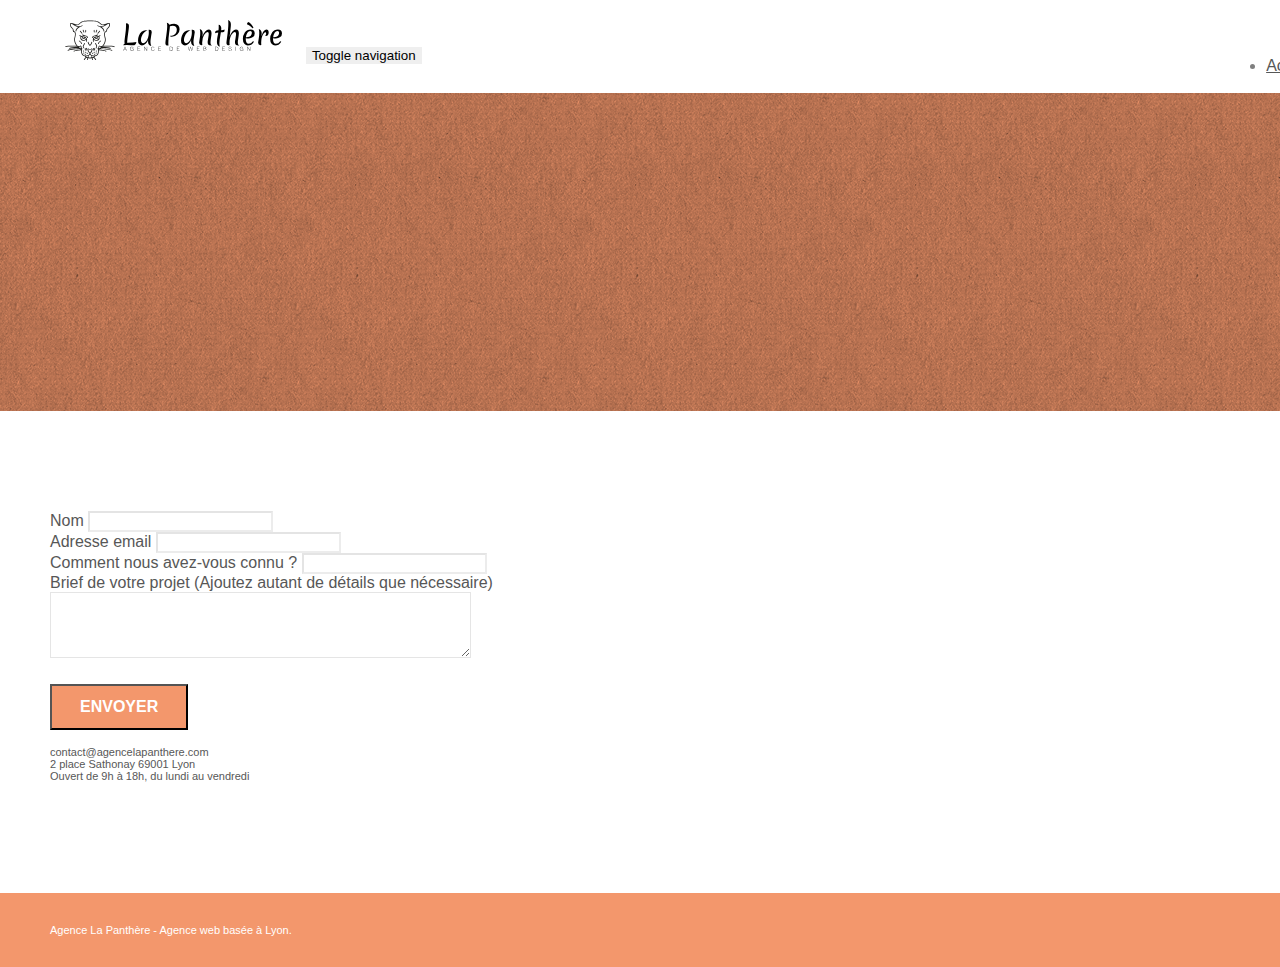
==== contact.html @ 78a5a834 "application des recommandations" ====
<!doctype html>
<html lang="Default">
<head>
    <meta charset="utf-8">
    <meta name="keywords" content="">
    <meta name="description" content="">
    <meta name="viewport" content="width=device-width, initial-scale=1.0, viewport-fit=cover">
    <link rel="shortcut icon" type="image/png" href="favicon.jpg">
    
	<link rel="stylesheet" type="text/css" href="./css/bootstrap.min.css">
	<link rel="stylesheet" type="text/css" href="style.css">
	<link rel="stylesheet" type="text/css" href="./css/font-awesome.min.css">
	<link rel="stylesheet" type="text/css" href="./css/et-line.min.css">
	
    
	<script src="./js/jquery-2.1.0.min.js"></script>
	<script src="./js/bootstrap.min.js"></script>
	<script src="./js/blocs.min.js"></script>
	<script src="./js/jqBootstrapValidation.js"></script>
	<script src="./js/formHandler.js"></script>
    <title>page2</title>

    
<!-- Analytics -->
 
<!-- Analytics END -->
    
</head>
<body>
<!-- Principal conteneur -->
<div class="page-container">
    
<!-- bloc-0 -->
<div class="bloc bgc-white l-bloc " id="bloc-0">
	<div class="container bloc-sm">
		<nav class="navbar row">
			<div class="navbar-header">
				<a class="navbar-brand" href="index.html"><img src="img/agence-la-panthere-monochrome.svg" alt="atlanta web design logo" height="40" /></a>
				<button id="nav-toggle" type="button" class="ui-navbar-toggle navbar-toggle" data-toggle="collapse" data-target=".navbar-1">
					<span class="sr-only">Toggle navigation</span><span class="icon-bar"></span><span class="icon-bar"></span><span class="icon-bar"></span>
				</button>
			</div>
			<div class="collapse navbar-collapse navbar-1 special-dropdown-nav">
				<ul class="site-navigation nav navbar-nav">
					<li>
						<a href="index.html">Accueil</a>
					</li>
					<li>
					</li>
					<li>
						<a href="page2.html">page2 &gt;</a>
					</li>
				</ul>
			</div>
		</nav>
	</div>
</div>
<!-- bloc-0 END -->

<!-- bloc-6 -->
<div class="bloc bg-dots-bg bg-repeat bgc-atomic-tangerine d-bloc bloc-bg-texture texture-paper" id="bloc-6">
	<div class="container bloc-lg">
		<div class="row">
			<div class="col-sm-12">
				<h1 class="text-center hero-bloc-text tc-white">
					Parlons web design !
				</h1>
				<p class="text-center mg-lg tc-white tight-width-whitespace">
					Nous sommes ravis que vous souhaitiez collaborer avec notre agence.<br>
					Parlez-nous de votre projet en complétant le formulaire ci-dessous.
				</p>
			</div>
		</div>
	</div>
</div>
<!-- bloc-6 END -->

<!-- bloc-7 -->
<div class="bloc bgc-white l-bloc" id="bloc-7">
	<div class="container bloc-lg">
		<div class="row">
			<div class="col-sm-6">
				<form id="form_1" novalidate success-msg="Your message has been sent." fail-msg="Sorry it seems that our mail server is not responding, Sorry for the inconvenience!">
					<div class="form-group">
						<label>
							Nom
						</label>
						<input id="name" class="form-control" required />
					</div>
					<div class="form-group">
						<label>
							Adresse email
						</label>
						<input id="email" class="form-control" type="email" required />
					</div>
					<div class="form-group">
						<label>
							Comment nous avez-vous connu ?
						</label>
						<input class="form-control" type="email" required id="input_504" />
					</div>
					<div class="form-group">
						<label>
							Brief de votre projet (Ajoutez autant de détails que nécessaire)<br>
						</label><textarea id="message" class="form-control" rows="4" cols="50" required></textarea>
					</div> 
					<button class="bloc-button btn btn-lg btn-block cta-hero btn-atomic-tangerine" type="submit">
						Envoyer
					</button>
				</form>
			</div>
			<div class="col-sm-6">
				<p>
					contact@agencelapanthere.com<br>2 place Sathonay 69001 Lyon<br>Ouvert de 9h à 18h, du lundi au vendredi<br>
				</p>
			</div>
		</div>
	</div>
</div>
<!-- bloc-7 END -->

<!-- ScrollToTop Button -->
<a class="bloc-button btn btn-d scrollToTop" onclick="scrollToTarget('1')"><span class="fa fa-chevron-up"></span></a>
<!-- ScrollToTop Button END-->


<!-- Footer - bloc-8 -->
<div class="bloc bgc-atomic-tangerine d-bloc" id="bloc-8">
	<div class="container bloc-sm">
		<div class="row">
			<div class="col-sm-12">
				<p class="text-center white">
					Agence La Panthère - Agence web basée à Lyon.<br>
				</p>
				<div class="row row-no-gutters social">
					<div class="col-sm-3">
						<div class="text-center">
							<a class="social" href="index.html"><span class="fa fa-twitter icon-md"></span></a>
						</div>
					</div>
					<div class="col-sm-3">
						<div class="text-center">
							<a class="social" href="index.html"><span class="fa fa-facebook icon-md"></span></a>
						</div>
					</div>
					<div class="col-sm-3">
						<div class="text-center">
							<a class="social" href="index.html"><span class="fa fa-dribbble icon-md"></span></a>
						</div>
					</div>
					<div class="col-sm-3">
						<div class="text-center">
							<a class="social" href="index.html"><span class="fa fa-instagram icon-md"></span></a>
						</div>
					</div>
				</div>
			</div>
		</div>
	</div>
</div>
<!-- Footer - bloc-8 END -->

</div>
<!-- Principal conteneur END -->
    

</body>
</html>
---- style.css ----
body {
    margin: 0;
    padding: 0;
    background: #FFF;
    overflow-x: hidden;
    -webkit-font-smoothing: antialiased;
    -moz-osx-font-smoothing: grayscale;
}

a,
button {
    transition: all .3s ease-in-out;
    outline: none!important;
}

a:hover {
    text-decoration: none;
    cursor: pointer;
}

#page-loading-blocs-notifaction {
    position: fixed;
    top: 0;
    bottom: 0;
    width: 100%;
    z-index: 100000;
    background: #FFFFFF url("img/pageload-spinner.gif") no-repeat center center;
}

.bloc {
    width: 100%;
    clear: both;
    background: 50% 50% no-repeat;
    padding: 0 50px;
    -webkit-background-size: cover;
    -moz-background-size: cover;
    -o-background-size: cover;
    background-size: cover;
    position: relative;
}

.bloc .container {
    padding-left: 0;
    padding-right: 0;
}

.bloc-lg {
    padding: 100px 50px;
}

.bloc-md {
    padding: 50px;
}

.bloc-sm {
    padding: 20px 50px;
}

.bg-center,
.bg-l-edge,
.bg-r-edge,
.bg-t-edge,
.bg-b-edge,
.bg-tl-edge,
.bg-bl-edge,
.bg-tr-edge,
.bg-br-edge,
.bg-repeat {
    -webkit-background-size: auto!important;
    -moz-background-size: auto!important;
    -o-background-size: auto!important;
    background-size: auto!important;
}

.bg-repeat {
    background: repeat;
}

.bg-t-edge {
    background: top no-repeat;
}

.bloc-bg-texture::before {
    content: "";
    background-size: 2px 2px;
    position: absolute;
    top: 0;
    bottom: 0;
    left: 0;
    right: 0;
}

.texture-paper::before {
    background: url("img/texture-paper.png");
    background-size: 280px 280px;
}

.b-parallax {
    background-attachment: fixed;
}

.d-bloc {
    color: rgba(255, 255, 255, .7);
}

.d-bloc button:hover {
    color: rgba(255, 255, 255, .9);
}

.d-bloc .icon-round,
.d-bloc .icon-square,
.d-bloc .icon-rounded,
.d-bloc .icon-semi-rounded-a,
.d-bloc .icon-semi-rounded-b {
    border-color: rgba(255, 255, 255, .9);
}

.d-bloc .divider-h span {
    border-color: rgba(255, 255, 255, .2);
}

.d-bloc .a-btn,
.d-bloc .navbar a,
.d-bloc .navbar-brand,
.d-bloc a .icon-sm,
.d-bloc a .icon-md,
.d-bloc a .icon-lg,
.d-bloc a .icon-xl,
.d-bloc h1 a,
.d-bloc h2 a,
.d-bloc h3 a,
.d-bloc h4 a,
.d-bloc h5 a,
.d-bloc h6 a,
.d-bloc p a {
    color: rgba(255, 255, 255, .6);
}

.d-bloc .a-btn:hover,
.d-bloc .navbar a:hover,
.d-bloc .navbar-brand:hover,
.d-bloc a:hover .icon-sm,
.d-bloc a:hover .icon-md,
.d-bloc a:hover .icon-lg,
.d-bloc a:hover .icon-xl,
.d-bloc h1 a:hover,
.d-bloc h2 a:hover,
.d-bloc h3 a:hover,
.d-bloc h4 a:hover,
.d-bloc h5 a:hover,
.d-bloc h6 a:hover,
.d-bloc p a:hover {
    color: rgba(255, 255, 255, 1);
}

.d-bloc .navbar-toggle .icon-bar {
    background: rgba(255, 255, 255, 1);
}

.d-bloc .btn-wire,
.d-bloc .btn-wire:hover {
    color: rgba(255, 255, 255, 1);
    border-color: rgba(255, 255, 255, 1);
}

.d-bloc .panel {
    color: rgba(0, 0, 0, .5);
}

.d-bloc .panel button:hover {
    color: rgba(0, 0, 0, .7);
}

.d-bloc .panel icon {
    border-color: rgba(0, 0, 0, .7);
}

.d-bloc .panel .divider-h span {
    border-color: rgba(0, 0, 0, .1);
}

.d-bloc .panel .a-btn {
    color: rgba(0, 0, 0, .6);
}

.d-bloc .panel .a-btn:hover {
    color: rgba(0, 0, 0, 1);
}

.d-bloc .panel .btn-wire,
.d-bloc .panel .btn-wire:hover {
    color: rgba(0, 0, 0, .7);
    border-color: rgba(0, 0, 0, .3);
}

.d-bloc .panel,
.l-bloc {
    color: rgba(0, 0, 0, .5);
}

.d-bloc .panel button:hover,
.l-bloc button:hover {
    color: rgba(0, 0, 0, .7);
}

.l-bloc .icon-round,
.l-bloc .icon-square,
.l-bloc .icon-rounded,
.l-bloc .icon-semi-rounded-a,
.l-bloc .icon-semi-rounded-b {
    border-color: rgba(0, 0, 0, .7);
}

.d-bloc .panel .divider-h span,
.l-bloc .divider-h span {
    border-color: rgba(0, 0, 0, .1);
}

.d-bloc .panel .a-btn,
.l-bloc .a-btn,
.l-bloc .navbar a,
.l-bloc .navbar-brand,
.l-bloc a .icon-sm,
.l-bloc a .icon-md,
.l-bloc a .icon-lg,
.l-bloc a .icon-xl,
.l-bloc h1 a,
.l-bloc h2 a,
.l-bloc h3 a,
.l-bloc h4 a,
.l-bloc h5 a,
.l-bloc h6 a,
.l-bloc p a {
    color: rgba(0, 0, 0, .6);
}

.d-bloc .panel .a-btn:hover,
.l-bloc .a-btn:hover,
.l-bloc .navbar a:hover,
.l-bloc .navbar-brand:hover,
.l-bloc a:hover .icon-sm,
.l-bloc a:hover .icon-md,
.l-bloc a:hover .icon-lg,
.l-bloc a:hover .icon-xl,
.l-bloc h1 a:hover,
.l-bloc h2 a:hover,
.l-bloc h3 a:hover,
.l-bloc h4 a:hover,
.l-bloc h5 a:hover,
.l-bloc h6 a:hover,
.l-bloc p a:hover {
    color: rgba(0, 0, 0, 1);
}

.l-bloc .navbar-toggle .icon-bar {
    color: rgba(0, 0, 0, .6);
}

.d-bloc .panel .btn-wire,
.d-bloc .panel .btn-wire:hover,
.l-bloc .btn-wire,
.l-bloc .btn-wire:hover {
    color: rgba(0, 0, 0, .7);
    border-color: rgba(0, 0, 0, .3);
}

.voffset {
    margin-top: 30px;
}

.voffset-lg {
    margin-top: 80px;
}

.row-no-gutters {
    margin-right: 0;
    margin-left: 0;
}

.row.row-no-gutters > [class^="col-"],
.row.row-no-gutters > [class*=" col-"] {
    padding-right: 0;
    padding-left: 0;
}

#bloc-1-hero h1 {
    font-size: 32px;
}

.navbar {
    margin-bottom: 0;
    z-index: 1;
}

.navbar-brand {
    height: auto;
    padding: 3px 15px;
    font-size: 25px;
    font-weight: normal;
    font-weight: 600;
    line-height: 44px;
}

.navbar-brand img {
    max-height: 200px;
    margin: 0 5px 0 0;
    display: inline;
}

.navbar-brand img[src$=svg] {
    min-width: 100px;
}

.nav-center .navbar-brand img {
    margin: 0;
}

.navbar .nav {
    padding-top: 2px;
    margin-right: -16px;
    float: right;
    z-index: 1;
}

.nav > li {
    float: left;
    margin-top: 4px;
    font-size: 16px;
}

.navbar-nav .open .dropdown-menu > li > a {
    text-align: inherit;
}

.nav > li a:hover,
.nav > li a:focus {
    background: transparent;
}

.navbar-toggle {
    margin: 10px 10px 0 0;
    border: 0px;
}

.navbar-toggle:hover {
    background: transparent!important;
}

.navbar-toggle .icon-bar {
    background-color: rgba(0, 0, 0, .5);
    width: 26px;
}

.nav-invert .navbar .nav {
    float: left;
}

.nav-invert .navbar-header,
.nav-invert .navbar-brand {
    float: right;
    position: relative;
    z-index: 2;
}

@media (min-width: 768px) {
    .site-navigation {
        position: absolute;
        top: 50%;
        right: 20px;
        transform: translate(0, -50%);
        -webkit-transform: translateY(-50%);
    }
    .nav > li .dropdown-menu a,
    .nav > li .dropdown-menu a:hover {
        color: #484848;
    }
    .nav-invert .site-navigation {
        left: 0;
        right: 0;
    }
    .nav-center {
        text-align: center;
    }
    .nav-center .navbar-header {
        width: 100%;
    }
    .nav-center .navbar-header,
    .nav-center .navbar-brand,
    .nav-center .nav > li {
        float: none;
        display: inline-block;
    }
    .nav-center .site-navigation {
        position: relative;
        width: 100%;
        right: 0;
        margin-right: 0px;
        margin-top: 20px;
    }
    .nav-center.mini-nav .navbar-toggle {
        float: none;
        margin: 10px auto 0;
    }
}

.nav > li > .dropdown a {
    background: none!important;
    display: block;
    padding: 14px 15px;
}

nav .caret {
    margin: 0 5px;
}

.dropdown-menu .dropdown-menu {
    top: -8px;
    left: 100%;
}

.dropdown-menu .dropmenu-flow-right {
    top: 100%;
    left: 0;
    margin-left: -1px;
    border-top-left-radius: 0;
    border-top-right-radius: 0;
}

.dropdown-menu .dropdown span {
    border: 4px solid black;
    border-top-color: transparent;
    border-right-color: transparent;
    border-bottom-color: transparent;
    margin: 6px -5px 0 0!important;
    float: right;
}

.mg-md {
    margin-top: 10px;
    margin-bottom: 20px;
}

.mg-lg {
    margin-top: 10px;
    margin-bottom: 40px;
}

.btn {
    margin: 0 5px 5px 0;
}

.btn.pull-right {
    margin: 0 0 5px 5px;
}

.btn-d,
.btn-d:hover,
.btn-d:focus {
    color: #FFF;
    background: rgba(0, 0, 0, .3);
}

button {
    outline: none!important;
}

.btn-rd {
    border-radius: 40px;
}

.btn-clean {
    border: 1px solid rgba(0, 0, 0, .08);
    border-bottom-color: rgba(0, 0, 0, .1);
    text-shadow: 0 1px 0 rgba(0, 0, 1, .1);
    box-shadow: 0 1px 3px rgba(0, 0, 1, .25), inset 0 1px 0 0 rgba(255, 255, 255, .15);
}

.icon-md {
    font-size: 30px!important;
}

.icon-lg {
    font-size: 60px!important;
}

.sm-shadow {
    text-shadow: 0 1px 2px rgba(0, 0, 0, .3);
}

.panel-sq,
.panel-sq .panel-heading,
.panel-sq .panel-footer {
    border-radius: 0;
}

.panel-rd {
    border-radius: 30px;
}

.panel-rd .panel-heading {
    border-radius: 29px 29px 0 0;
}

.panel-rd .panel-footer {
    border-radius: 0 0 29px 29px;
}

.form-control {
    border-color: rgba(0, 0, 0, .1);
    box-shadow: none;
}

.scrollToTop {
    width: 40px;
    height: 40px;
    position: fixed;
    bottom: 20px;
    right: 20px;
    opacity: 0;
    z-index: 500;
    transition: all .3s ease-in-out;
}

.scrollToTop span {
    margin-top: 6px;
}

.showScrollTop {
    font-size: 14px;
    opacity: 1;
}

a[data-lightbox] {
    position: relative;
    display: block;
    text-align: center;
}

a[data-lightbox]:hover::before {
    content: "+";
    font-family: "HelveticaNeue-Light", "Helvetica Neue Light", "Helvetica Neue", Helvetica, Arial;
    font-size: 32px;
    width: 50px;
    height: 50px;
    margin-left: -25px;
    border-radius: 50%;
    background: rgba(0, 0, 0, .6);
    color: #FFF;
    font-weight: 100;
    z-index: 1;
    position: absolute;
    top: 50%;
    transform: translateY(-50%);
    -webkit-transform: translateY(-50%);
}

a[data-lightbox]:hover img {
    opacity: 0.6;
    -webkit-animation-fill-mode: none;
    animation-fill-mode: none;
}

#lightbox-modal {
    display: flex;
    align-items: center;
}

#lightbox-modal .modal-dialog {
    width: 90%;
    max-width: 900px;
    margin: 0 auto 0;
}

#lightbox-modal .modal-dialog img {
    max-height: 90vh;
    margin: 0 auto;
}

.lightbox-caption {
    padding: 20px;
    color: #FFF;
    background: rgba(0, 0, 0, .5);
    position: absolute;
    left: 15px;
    right: 15px;
    bottom: 5px;
}

.close-lightbox {
    color: #FFF;
    font-size: 30px;
    position: absolute;
    top: 20px;
    right: 20px;
    z-index: 20;
    background: rgba(0, 0, 0, .5);
    border: none;
    line-height: 30px;
    padding: 0 9px 5px;
    opacity: 0.3;
}

.close-lightbox:hover,
.next-lightbox:hover,
.prev-lightbox:hover {
    opacity: 1.0;
    color: #FFF;
}

.next-lightbox,
.prev-lightbox {
    font-size: 20px;
    color: rgba(255, 255, 255, .9);
    background: rgba(0, 0, 0, .5);
    transition: all .2s ease-in-out;
    position: absolute;
    top: 45%;
    z-index: 1;
    opacity: 0.4;
}

.next-lightbox {
    padding: 6px 8px 1px 13px;
    right: 25px;
}

.prev-lightbox {
    padding: 6px 13px 1px 10px;
    left: 25px;
}

.snapshot-lb .modal-body {
    padding-bottom: 45px;
}

.snapshot-lb .lightbox-caption {
    padding: 0;
    color: rgba(0, 0, 0, .5);
    background: none;
}

h1,
h2,
h3,
h4,
h5,
h6,
p,
label,
.btn,
a {
    font-family: "helvetica";
    font-weight: 400;
    color: #575757!important;
}

.container {
    max-width: 1000px;
}

.hero-bloc-text {
    font-size: 38px;
}

.hero-bloc-text-sub {
    font-size: 36px;
}

.statement-bloc-text {
    line-height: 26px;
    font-style: italic;
    font-size: 20px;
    text-align: center;
    font-weight: lighter;
    max-width: 520px;
    margin: auto auto auto auto;
}

p {
    font-size: 11px;
}

.tight-width-whitespace {
    max-width: 600px;
    margin: auto auto auto auto;
}

.h1 {
    font-size: 20px;
    font-family: "Open Sans";
}

.cta-hero {
    margin-top: 22px;
    color: #FFFFFF!important;
    text-transform: uppercase;
    padding: 12px 28px 12px 28px;
    font-size: 16px;
    font-weight: 700;
}

.social {
    max-width: 400px;
    margin: auto auto auto auto;
}

h2 {
    font-size: 22px;
    line-height: 1.4em;
}

h3 {
    font-size: 15px;
    text-transform: uppercase;
    font-weight: 700;
    color: #333333!important;
}

.med-width-whitespace {
    max-width: 800px;
    margin: auto auto auto auto;
    box-shadow: 0px 0px 0px #000000;
}

h1 {
    color: #333333!important;
}

h4 {
    color: #333333!important;
}

.icons {
    margin-bottom: 14px;
    margin-top: 24px;
}

.white {
    color: #FFFFFF!important;
}

.portfolio-thumb {
    margin-bottom: 24px;
}

.portfolio-row {
    margin-bottom: 44px;
    margin-top: 50px;
}

.avatar {
    box-shadow: 0px 4px 9px rgba(0, 0, 0, 0.3);
}

.black-background {
    background-color: rgba(165, 147, 99, 0.7);
    padding: 40px 40px 40px 40px;
}

.bold-link {
    font-weight: 900;
    text-decoration: underline!important;
}

.bgc-white {
    background-color: #FFFFFF;
}

.bgc-dark-slate-blue {
    background-color: #364577;
}

.bgc-atomic-tangerine {
    background-color: #F3976C;
}

.tc-white {
    color: #F3976C!important;
}

.btn-atomic-tangerine {
    background: #F3976C;
    color: #FFFFFF!important;
}

.btn-atomic-tangerine:hover {
    background: #c27956!important;
    color: #FFFFFF!important;
}

.ltc-white {
    color: #FFFFFF!important;
}

.ltc-white:hover {
    color: #cccccc!important;
}

.ltc-atomic-tangerine {
    color: #F3976C!important;
}

.ltc-atomic-tangerine:hover {
    color: #c27956!important;
}

.icon-dark-slate-blue {
    color: #364577!important;
    border-color: #364577!important;
}

.bg-dots-bg {
    background-image: url("img/dots-bg.png");
}

.bg-lines-h2-bg {
    background-image: url("img/lines-h2-bg.png");
}

.bg-banniere {
    background-image: url("img/agence-la-panthere.jpg");
}

.bg-presentation {
    background-image: url("img/image-de-presentation.bmp");
}

@media (max-width: 1024px) {
    .bloc {
        padding-left: 20px;
        padding-right: 20px;
    }
    .bloc.full-width-bloc,
    .bloc-tile-2.full-width-bloc .container,
    .bloc-tile-3.full-width-bloc .container,
    .bloc-tile-4.full-width-bloc .container {
        padding-left: 0;
        padding-right: 0;
    }
}

@media (max-width: 992px) and (min-width: 768px) {
    .navbar .nav {
        max-width: 80%
    }
    .nav-center.navbar .nav {
        max-width: 100%
    }
}

@media only screen and (min-device-width: 768px) and (max-device-width: 1024px) and (orientation: landscape) {
    .b-parallax {
        background-attachment: scroll;
    }
}

@media only screen and (min-device-width: 1024px) and (max-device-width: 1366px) and (-webkit-min-device-pixel-ratio: 1.5) {
    .b-parallax {
        background-attachment: scroll;
    }
}

@media (max-width: 991px) {
    .container {
        width: 100%;
    }
    .b-parallax {
        background-attachment: scroll;
    }
    .page-container,
    #hero-bloc {
        overflow-x: hidden;
        position: relative;
    }
    .bloc {
        padding-left: constant(safe-area-inset-left);
        padding-right: constant(safe-area-inset-right);
    }
    .bloc-group,
    .bloc-group .bloc {
        display: block;
        width: 100%;
    }
    .bloc-fill-screen .fill-bloc-top-edge,
    .bloc-fill-screen .fill-bloc-bottom-edge {
        padding: 0 20px;
        padding-left: constant(safe-area-inset-left);
        padding-right: constant(safe-area-inset-right);
    }
}

@media (max-width: 767px) {
    .page-container {
        overflow-x: hidden;
        position: relative;
    }
    h1,
    h2,
    h3,
    h4,
    h5,
    h6,
    p,
    #disqus_thread {
        padding-left: 10px!important;
        padding-right: 10px!important;
    }
    .b-parallax {
        background-attachment: scroll;
    }
    .navbar .nav {
        padding-top: 0;
        border-top: 1px solid rgba(0, 0, 0, .2);
        float: none!important;
    }
    .navbar.row {
        margin-left: 0;
        margin-right: 0;
    }
    .site-navigation {
        position: inherit;
        transform: none;
        -webkit-transform: none;
        -ms-transform: none;
    }
    .nav > li {
        margin-top: 0;
        border-bottom: 1px solid rgba(0, 0, 0, .1);
        background: rgba(0, 0, 0, .05);
        text-align: left;
        padding-left: 15px;
        width: 100%;
    }
    .nav > li:hover {
        background: rgba(0, 0, 0, .08);
    }
    .dropdown .dropdown a .caret {
        float: none;
        margin: 5px 0 0 10px!important;
        border: 4px solid black;
        border-bottom-color: transparent;
        border-right-color: transparent;
        border-left-color: transparent;
    }
    #hero-bloc .navbar .nav {
        background: rgba(0, 0, 0, .8);
    }
    #hero-bloc .navbar .nav a {
        color: rgba(255, 255, 255, .6);
    }
    .hero {
        padding: 50px 0;
    }
    .hero-nav {
        left: -1px;
        right: -1px;
    }
    .navbar-collapse {
        padding: 0;
        overflow-x: hidden;
        -webkit-box-shadow: none;
        box-shadow: none;
    }
    .navbar-brand img {
        max-height: 40px;
        width: auto;
    }
    .nav-invert .navbar-header {
        float: none;
        width: 100%;
    }
    .nav-invert .navbar-toggle {
        float: left;
        margin-left: 10px;
    }
    .bloc {
        padding-left: 0;
        padding-right: 0;
    }
    .bloc-xxl,
    .bloc-xl,
    .bloc-lg {
        padding: 40px 0;
    }
    .bloc-sm,
    .bloc-md {
        padding-left: 0;
        padding-right: 0;
    }
    .bloc-tile-2 .container,
    .bloc-tile-3 .container,
    .bloc-tile-4 .container,
    .bloc-fill-screen .fill-bloc-top-edge,
    .bloc-fill-screen .fill-bloc-bottom-edge {
        padding-left: 0;
        padding-right: 0;
    }
    .a-block {
        padding: 0 10px;
    }
    .btn-dwn {
        display: none;
    }
    .voffset {
        margin-top: 5px;
    }
    .voffset-md {
        margin-top: 20px;
    }
    .voffset-lg {
        margin-top: 30px;
    }
    form {
        padding: 5px;
    }
    .close-lightbox {
        display: inline-block;
    }
    .blocsapp-device-iphone5 {
        background-size: 216px 425px;
        padding-top: 60px;
        width: 216px;
        height: 425px;
    }
    .blocsapp-device-iphone5 img {
        width: 180px;
        height: 320px;
    }
}

@media (max-width: 400px) {
    .bloc {
        padding-left: 0;
        padding-right: 0;
    }
}

@media (max-width: 767px) {
    .bloc-mob-center-text {
        text-align: center;
    }
}
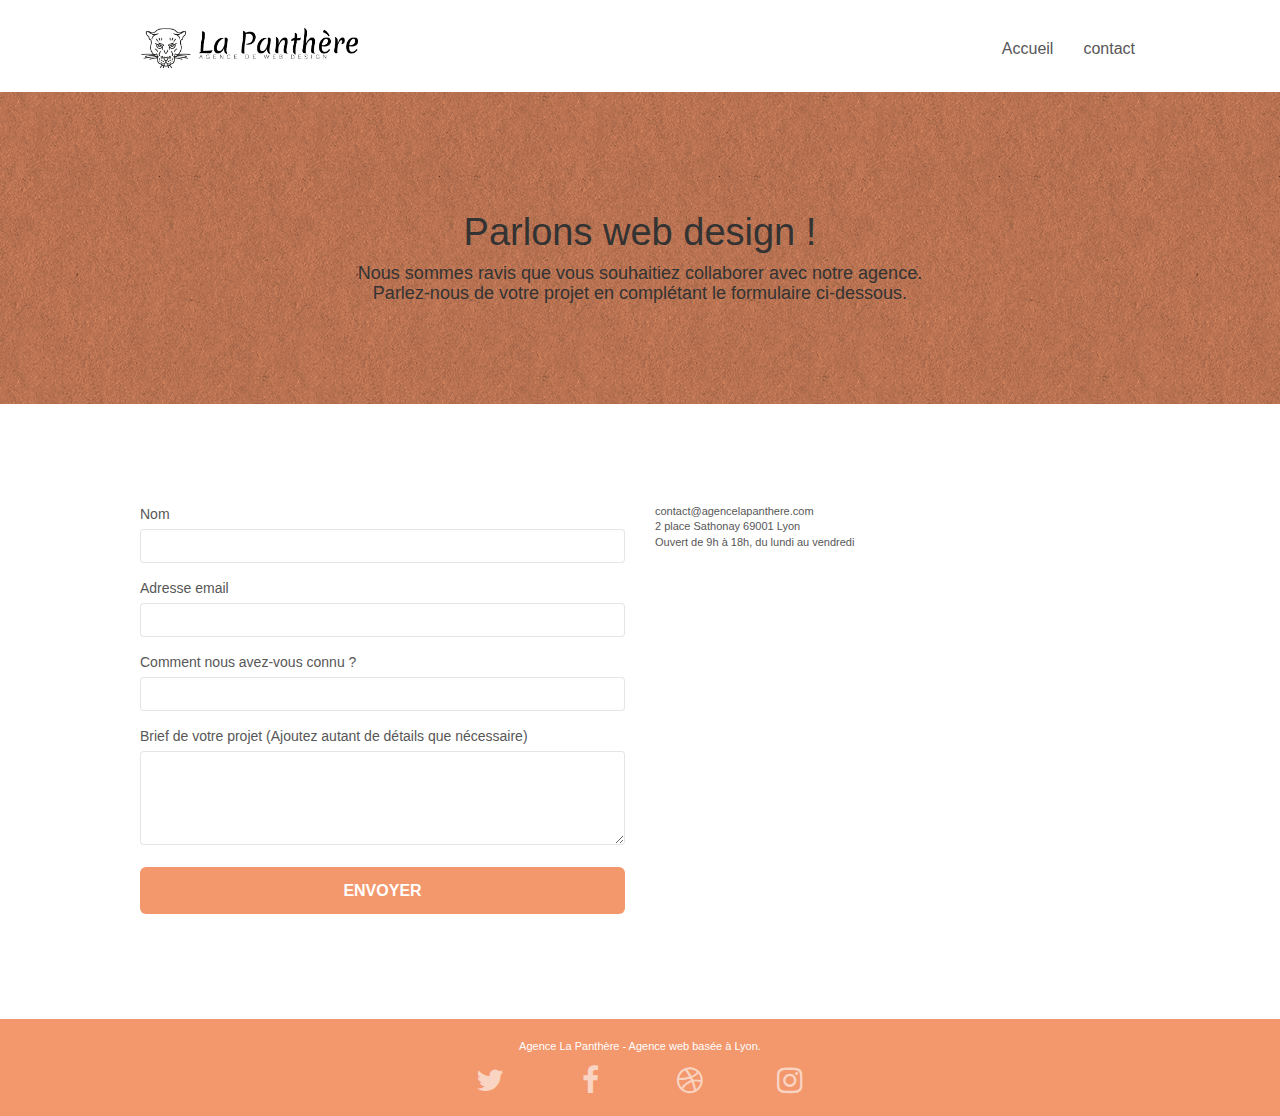
==== commit c0d46183: "adaption contact.html" ====
--- a/contact.html
+++ b/contact.html
@@ -1,24 +1,25 @@
 <!doctype html>
-<html lang="Default">
+<html lang="fr">
 <head>
     <meta charset="utf-8">
-    <meta name="keywords" content="">
-    <meta name="description" content="">
+	<meta name="description" content="L'agence la Panthère est une agence de web design qui aide
+	les entreprises à devenir attractives et visibles sur internet.">
+	<meta name="robots" content="index, follow">
+	<meta name="title" content="La Panthère - Agence de web design à Lyon">
     <meta name="viewport" content="width=device-width, initial-scale=1.0, viewport-fit=cover">
     <link rel="shortcut icon" type="image/png" href="favicon.jpg">
-    
-	<link rel="stylesheet" type="text/css" href="./css/bootstrap.min.css">
+    <link rel="stylesheet" type="text/css" href="./css/bootstrap.css">
 	<link rel="stylesheet" type="text/css" href="style.css">
-	<link rel="stylesheet" type="text/css" href="./css/font-awesome.min.css">
-	<link rel="stylesheet" type="text/css" href="./css/et-line.min.css">
+	<link rel="stylesheet" type="text/css" href="./css/font-awesome.css">
+	<link rel="stylesheet" type="text/css" href="./css/et-line.css">
 	
     
-	<script src="./js/jquery-2.1.0.min.js"></script>
-	<script src="./js/bootstrap.min.js"></script>
-	<script src="./js/blocs.min.js"></script>
-	<script src="./js/jqBootstrapValidation.js"></script>
-	<script src="./js/formHandler.js"></script>
-    <title>page2</title>
+	<script src="./js/jquery-2.1.0.js" defer></script>
+	<script src="./js/bootstrap.js" defer></script>
+	<script src="./js/blocs.js" defer></script>
+	<script src="./js/jqBootstrapValidation.js" defer></script>
+	<script src="./js/formHandler.js" defer></script>
+    <title>contactez la panthère agence - Web design</title>
 
     
 <!-- Analytics -->
@@ -28,14 +29,17 @@
 </head>
 <body>
 <!-- Principal conteneur -->
-<div class="page-container">
+<main class="page-container">
     
 <!-- bloc-0 -->
-<div class="bloc bgc-white l-bloc " id="bloc-0">
+<header class="bloc bgc-white l-bloc " id="bloc-0">
 	<div class="container bloc-sm">
+
 		<nav class="navbar row">
 			<div class="navbar-header">
-				<a class="navbar-brand" href="index.html"><img src="img/agence-la-panthere-monochrome.svg" alt="atlanta web design logo" height="40" /></a>
+
+				<a class="navbar-brand" href="index.html"><img src="img/agence-la-panthere-monochrome.webp" alt="Lyon web design logo agence web meilleure agence" height="40"></a>
+				
 				<button id="nav-toggle" type="button" class="ui-navbar-toggle navbar-toggle" data-toggle="collapse" data-target=".navbar-1">
 					<span class="sr-only">Toggle navigation</span><span class="icon-bar"></span><span class="icon-bar"></span><span class="icon-bar"></span>
 				</button>
@@ -48,31 +52,31 @@
 					<li>
 					</li>
 					<li>
-						<a href="page2.html">page2 &gt;</a>
+						<a href="contact.html">contact</a>
 					</li>
 				</ul>
 			</div>
 		</nav>
 	</div>
-</div>
+</header>
 <!-- bloc-0 END -->
 
 <!-- bloc-6 -->
-<div class="bloc bg-dots-bg bg-repeat bgc-atomic-tangerine d-bloc bloc-bg-texture texture-paper" id="bloc-6">
+<section class="bloc bgc-atomic-tangerine d-bloc bloc-bg-texture texture-paper" id="bloc-6">
 	<div class="container bloc-lg">
 		<div class="row">
 			<div class="col-sm-12">
-				<h1 class="text-center hero-bloc-text tc-white">
+				<h1 class="text-center hero-bloc-text">
 					Parlons web design !
 				</h1>
-				<p class="text-center mg-lg tc-white tight-width-whitespace">
+				<h4 class="text-center mg-lg tight-width-whitespace">
 					Nous sommes ravis que vous souhaitiez collaborer avec notre agence.<br>
 					Parlez-nous de votre projet en complétant le formulaire ci-dessous.
-				</p>
+				</h4>
 			</div>
 		</div>
 	</div>
-</div>
+</section>
 <!-- bloc-6 END -->
 
 <!-- bloc-7 -->
@@ -80,27 +84,27 @@
 	<div class="container bloc-lg">
 		<div class="row">
 			<div class="col-sm-6">
-				<form id="form_1" novalidate success-msg="Your message has been sent." fail-msg="Sorry it seems that our mail server is not responding, Sorry for the inconvenience!">
+				<form id="form_1" novalidate="" data-success-msg="Your message has been sent." data-fail-msg="Sorry it seems that our mail server is not responding, Sorry for the inconvenience!">
 					<div class="form-group">
-						<label>
+						<label for="name">
 							Nom
 						</label>
-						<input id="name" class="form-control" required />
+						<input id="name" class="form-control" required>
 					</div>
 					<div class="form-group">
-						<label>
+						<label for="email">
 							Adresse email
 						</label>
-						<input id="email" class="form-control" type="email" required />
+						<input id="email" class="form-control" type="email" required>
 					</div>
 					<div class="form-group">
-						<label>
+						<label for="input_504">
 							Comment nous avez-vous connu ?
 						</label>
-						<input class="form-control" type="email" required id="input_504" />
+						<input class="form-control" type="email" required id="input_504">
 					</div>
 					<div class="form-group">
-						<label>
+						<label for="message">
 							Brief de votre projet (Ajoutez autant de détails que nécessaire)<br>
 						</label><textarea id="message" class="form-control" rows="4" cols="50" required></textarea>
 					</div> 
@@ -125,7 +129,7 @@
 
 
 <!-- Footer - bloc-8 -->
-<div class="bloc bgc-atomic-tangerine d-bloc" id="bloc-8">
+<footer class="bloc bgc-atomic-tangerine d-bloc" id="bloc-8">
 	<div class="container bloc-sm">
 		<div class="row">
 			<div class="col-sm-12">
@@ -135,32 +139,34 @@
 				<div class="row row-no-gutters social">
 					<div class="col-sm-3">
 						<div class="text-center">
-							<a class="social" href="index.html"><span class="fa fa-twitter icon-md"></span></a>
+							<a class="social" href="#"><span class="fa fa-twitter icon-md"></span></a>
 						</div>
 					</div>
 					<div class="col-sm-3">
 						<div class="text-center">
-							<a class="social" href="index.html"><span class="fa fa-facebook icon-md"></span></a>
+							<a class="social" href="#"><span class="fa fa-facebook icon-md"></span></a>
 						</div>
 					</div>
 					<div class="col-sm-3">
 						<div class="text-center">
-							<a class="social" href="index.html"><span class="fa fa-dribbble icon-md"></span></a>
+							<a class="social" href="#"><span class="fa fa-dribbble icon-md"></span></a>
 						</div>
 					</div>
 					<div class="col-sm-3">
 						<div class="text-center">
-							<a class="social" href="index.html"><span class="fa fa-instagram icon-md"></span></a>
+							<a class="social" href="#"><span class="fa fa-instagram icon-md"></span></a>
 						</div>
 					</div>
+					
 				</div>
+				
 			</div>
 		</div>
 	</div>
-</div>
+</footer>
 <!-- Footer - bloc-8 END -->
 
-</div>
+</main>
 <!-- Principal conteneur END -->
     
 
--- a/style.css
+++ b/style.css
@@ -91,7 +91,7 @@
 }
 
 .texture-paper::before {
-    background: url("img/texture-paper.png");
+    background: url("img/texture-paper.webp");
     background-size: 280px 280px;
 }
 
@@ -741,6 +741,7 @@
 
 .portfolio-thumb {
     margin-bottom: 24px;
+    width: 100%;
 }
 
 .portfolio-row {
@@ -810,19 +811,19 @@
 }
 
 .bg-dots-bg {
-    background-image: url("img/dots-bg.png");
+    background-image: url("img/dots-bg.webp");
 }
 
 .bg-lines-h2-bg {
-    background-image: url("img/lines-h2-bg.png");
+    background-image: url("img/lines-h2-bg.webp");
 }
 
 .bg-banniere {
-    background-image: url("img/agence-la-panthere.jpg");
+    background-image: url("img/agence-la-panthere.webp");
 }
 
 .bg-presentation {
-    background-image: url("img/image-de-presentation.bmp");
+    background-image: url("img/image-de-presentation.webp");
 }
 
 @media (max-width: 1024px) {
@@ -848,13 +849,13 @@
     }
 }
 
-@media only screen and (min-device-width: 768px) and (max-device-width: 1024px) and (orientation: landscape) {
+@media only screen and (min-width: 768px) and (max-width: 1024px) and (orientation: landscape) {
     .b-parallax {
         background-attachment: scroll;
     }
 }
 
-@media only screen and (min-device-width: 1024px) and (max-device-width: 1366px) and (-webkit-min-device-pixel-ratio: 1.5) {
+@media only screen and (min-width: 1024px) and (max-width: 1366px) and (-webkit-min-device-pixel-ratio: 1.5) {
     .b-parallax {
         background-attachment: scroll;
     }
@@ -872,10 +873,7 @@
         overflow-x: hidden;
         position: relative;
     }
-    .bloc {
-        padding-left: constant(safe-area-inset-left);
-        padding-right: constant(safe-area-inset-right);
-    }
+
     .bloc-group,
     .bloc-group .bloc {
         display: block;
@@ -884,9 +882,7 @@
     .bloc-fill-screen .fill-bloc-top-edge,
     .bloc-fill-screen .fill-bloc-bottom-edge {
         padding: 0 20px;
-        padding-left: constant(safe-area-inset-left);
-        padding-right: constant(safe-area-inset-right);
-    }
+  }
 }
 
 @media (max-width: 767px) {
--- a/css/et-line.css
+++ b/css/et-line.css
@@ -0,0 +1,519 @@
+@font-face {
+    font-family: et-line;
+    src: url(../fonts/et-line.eot);
+    src: url(../fonts/et-line.eot?#iefix) format('embedded-opentype'), url(../fonts/et-line.woff) format('woff'), url(../fonts/et-line.ttf) format('truetype'), url(../fonts/et-line.svg#et-line) format('svg');
+    font-weight: 400;
+    font-style: normal
+}
+
+.et-icon-adjustments,
+.et-icon-alarmclock,
+.et-icon-anchor,
+.et-icon-aperture,
+.et-icon-attachment,
+.et-icon-bargraph,
+.et-icon-basket,
+.et-icon-beaker,
+.et-icon-bike,
+.et-icon-book-open,
+.et-icon-briefcase,
+.et-icon-browser,
+.et-icon-calendar,
+.et-icon-camera,
+.et-icon-caution,
+.et-icon-chat,
+.et-icon-circle-compass,
+.et-icon-clipboard,
+.et-icon-clock,
+.et-icon-cloud,
+.et-icon-compass,
+.et-icon-desktop,
+.et-icon-dial,
+.et-icon-document,
+.et-icon-documents,
+.et-icon-download,
+.et-icon-dribbble,
+.et-icon-edit,
+.et-icon-envelope,
+.et-icon-expand,
+.et-icon-facebook,
+.et-icon-flag,
+.et-icon-focus,
+.et-icon-gears,
+.et-icon-genius,
+.et-icon-gift,
+.et-icon-global,
+.et-icon-globe,
+.et-icon-googleplus,
+.et-icon-grid,
+.et-icon-happy,
+.et-icon-hazardous,
+.et-icon-heart,
+.et-icon-hotairballoon,
+.et-icon-hourglass,
+.et-icon-key,
+.et-icon-laptop,
+.et-icon-layers,
+.et-icon-lifesaver,
+.et-icon-lightbulb,
+.et-icon-linegraph,
+.et-icon-linkedin,
+.et-icon-lock,
+.et-icon-magnifying-glass,
+.et-icon-map,
+.et-icon-map-pin,
+.et-icon-megaphone,
+.et-icon-mic,
+.et-icon-mobile,
+.et-icon-newspaper,
+.et-icon-notebook,
+.et-icon-paintbrush,
+.et-icon-paperclip,
+.et-icon-pencil,
+.et-icon-phone,
+.et-icon-picture,
+.et-icon-pictures,
+.et-icon-piechart,
+.et-icon-presentation,
+.et-icon-pricetags,
+.et-icon-printer,
+.et-icon-profile-female,
+.et-icon-profile-male,
+.et-icon-puzzle,
+.et-icon-quote,
+.et-icon-recycle,
+.et-icon-refresh,
+.et-icon-ribbon,
+.et-icon-rss,
+.et-icon-sad,
+.et-icon-scissors,
+.et-icon-scope,
+.et-icon-search,
+.et-icon-shield,
+.et-icon-speedometer,
+.et-icon-strategy,
+.et-icon-streetsign,
+.et-icon-tablet,
+.et-icon-target,
+.et-icon-telescope,
+.et-icon-toolbox,
+.et-icon-tools,
+.et-icon-tools-2,
+.et-icon-trophy,
+.et-icon-tumblr,
+.et-icon-twitter,
+.et-icon-upload,
+.et-icon-video,
+.et-icon-wallet,
+.et-icon-wine {
+    font-family: et-line;
+    speak: none;
+    font-style: normal;
+    font-weight: 400;
+    font-variant: normal;
+    text-transform: none;
+    line-height: 1;
+    -webkit-font-smoothing: antialiased;
+    -moz-osx-font-smoothing: grayscale;
+    display: inline-block
+}
+
+.et-icon-mobile:before {
+    content: "\e000"
+}
+
+.et-icon-laptop:before {
+    content: "\e001"
+}
+
+.et-icon-desktop:before {
+    content: "\e002"
+}
+
+.et-icon-tablet:before {
+    content: "\e003"
+}
+
+.et-icon-phone:before {
+    content: "\e004"
+}
+
+.et-icon-document:before {
+    content: "\e005"
+}
+
+.et-icon-documents:before {
+    content: "\e006"
+}
+
+.et-icon-search:before {
+    content: "\e007"
+}
+
+.et-icon-clipboard:before {
+    content: "\e008"
+}
+
+.et-icon-newspaper:before {
+    content: "\e009"
+}
+
+.et-icon-notebook:before {
+    content: "\e00a"
+}
+
+.et-icon-book-open:before {
+    content: "\e00b"
+}
+
+.et-icon-browser:before {
+    content: "\e00c"
+}
+
+.et-icon-calendar:before {
+    content: "\e00d"
+}
+
+.et-icon-presentation:before {
+    content: "\e00e"
+}
+
+.et-icon-picture:before {
+    content: "\e00f"
+}
+
+.et-icon-pictures:before {
+    content: "\e010"
+}
+
+.et-icon-video:before {
+    content: "\e011"
+}
+
+.et-icon-camera:before {
+    content: "\e012"
+}
+
+.et-icon-printer:before {
+    content: "\e013"
+}
+
+.et-icon-toolbox:before {
+    content: "\e014"
+}
+
+.et-icon-briefcase:before {
+    content: "\e015"
+}
+
+.et-icon-wallet:before {
+    content: "\e016"
+}
+
+.et-icon-gift:before {
+    content: "\e017"
+}
+
+.et-icon-bargraph:before {
+    content: "\e018"
+}
+
+.et-icon-grid:before {
+    content: "\e019"
+}
+
+.et-icon-expand:before {
+    content: "\e01a"
+}
+
+.et-icon-focus:before {
+    content: "\e01b"
+}
+
+.et-icon-edit:before {
+    content: "\e01c"
+}
+
+.et-icon-adjustments:before {
+    content: "\e01d"
+}
+
+.et-icon-ribbon:before {
+    content: "\e01e"
+}
+
+.et-icon-hourglass:before {
+    content: "\e01f"
+}
+
+.et-icon-lock:before {
+    content: "\e020"
+}
+
+.et-icon-megaphone:before {
+    content: "\e021"
+}
+
+.et-icon-shield:before {
+    content: "\e022"
+}
+
+.et-icon-trophy:before {
+    content: "\e023"
+}
+
+.et-icon-flag:before {
+    content: "\e024"
+}
+
+.et-icon-map:before {
+    content: "\e025"
+}
+
+.et-icon-puzzle:before {
+    content: "\e026"
+}
+
+.et-icon-basket:before {
+    content: "\e027"
+}
+
+.et-icon-envelope:before {
+    content: "\e028"
+}
+
+.et-icon-streetsign:before {
+    content: "\e029"
+}
+
+.et-icon-telescope:before {
+    content: "\e02a"
+}
+
+.et-icon-gears:before {
+    content: "\e02b"
+}
+
+.et-icon-key:before {
+    content: "\e02c"
+}
+
+.et-icon-paperclip:before {
+    content: "\e02d"
+}
+
+.et-icon-attachment:before {
+    content: "\e02e"
+}
+
+.et-icon-pricetags:before {
+    content: "\e02f"
+}
+
+.et-icon-lightbulb:before {
+    content: "\e030"
+}
+
+.et-icon-layers:before {
+    content: "\e031"
+}
+
+.et-icon-pencil:before {
+    content: "\e032"
+}
+
+.et-icon-tools:before {
+    content: "\e033"
+}
+
+.et-icon-tools-2:before {
+    content: "\e034"
+}
+
+.et-icon-scissors:before {
+    content: "\e035"
+}
+
+.et-icon-paintbrush:before {
+    content: "\e036"
+}
+
+.et-icon-magnifying-glass:before {
+    content: "\e037"
+}
+
+.et-icon-circle-compass:before {
+    content: "\e038"
+}
+
+.et-icon-linegraph:before {
+    content: "\e039"
+}
+
+.et-icon-mic:before {
+    content: "\e03a"
+}
+
+.et-icon-strategy:before {
+    content: "\e03b"
+}
+
+.et-icon-beaker:before {
+    content: "\e03c"
+}
+
+.et-icon-caution:before {
+    content: "\e03d"
+}
+
+.et-icon-recycle:before {
+    content: "\e03e"
+}
+
+.et-icon-anchor:before {
+    content: "\e03f"
+}
+
+.et-icon-profile-male:before {
+    content: "\e040"
+}
+
+.et-icon-profile-female:before {
+    content: "\e041"
+}
+
+.et-icon-bike:before {
+    content: "\e042"
+}
+
+.et-icon-wine:before {
+    content: "\e043"
+}
+
+.et-icon-hotairballoon:before {
+    content: "\e044"
+}
+
+.et-icon-globe:before {
+    content: "\e045"
+}
+
+.et-icon-genius:before {
+    content: "\e046"
+}
+
+.et-icon-map-pin:before {
+    content: "\e047"
+}
+
+.et-icon-dial:before {
+    content: "\e048"
+}
+
+.et-icon-chat:before {
+    content: "\e049"
+}
+
+.et-icon-heart:before {
+    content: "\e04a"
+}
+
+.et-icon-cloud:before {
+    content: "\e04b"
+}
+
+.et-icon-upload:before {
+    content: "\e04c"
+}
+
+.et-icon-download:before {
+    content: "\e04d"
+}
+
+.et-icon-target:before {
+    content: "\e04e"
+}
+
+.et-icon-hazardous:before {
+    content: "\e04f"
+}
+
+.et-icon-piechart:before {
+    content: "\e050"
+}
+
+.et-icon-speedometer:before {
+    content: "\e051"
+}
+
+.et-icon-global:before {
+    content: "\e052"
+}
+
+.et-icon-compass:before {
+    content: "\e053"
+}
+
+.et-icon-lifesaver:before {
+    content: "\e054"
+}
+
+.et-icon-clock:before {
+    content: "\e055"
+}
+
+.et-icon-aperture:before {
+    content: "\e056"
+}
+
+.et-icon-quote:before {
+    content: "\e057"
+}
+
+.et-icon-scope:before {
+    content: "\e058"
+}
+
+.et-icon-alarmclock:before {
+    content: "\e059"
+}
+
+.et-icon-refresh:before {
+    content: "\e05a"
+}
+
+.et-icon-happy:before {
+    content: "\e05b"
+}
+
+.et-icon-sad:before {
+    content: "\e05c"
+}
+
+.et-icon-facebook:before {
+    content: "\e05d"
+}
+
+.et-icon-twitter:before {
+    content: "\e05e"
+}
+
+.et-icon-googleplus:before {
+    content: "\e05f"
+}
+
+.et-icon-rss:before {
+    content: "\e060"
+}
+
+.et-icon-tumblr:before {
+    content: "\e061"
+}
+
+.et-icon-linkedin:before {
+    content: "\e062"
+}
+
+.et-icon-dribbble:before {
+    content: "\e063"
+}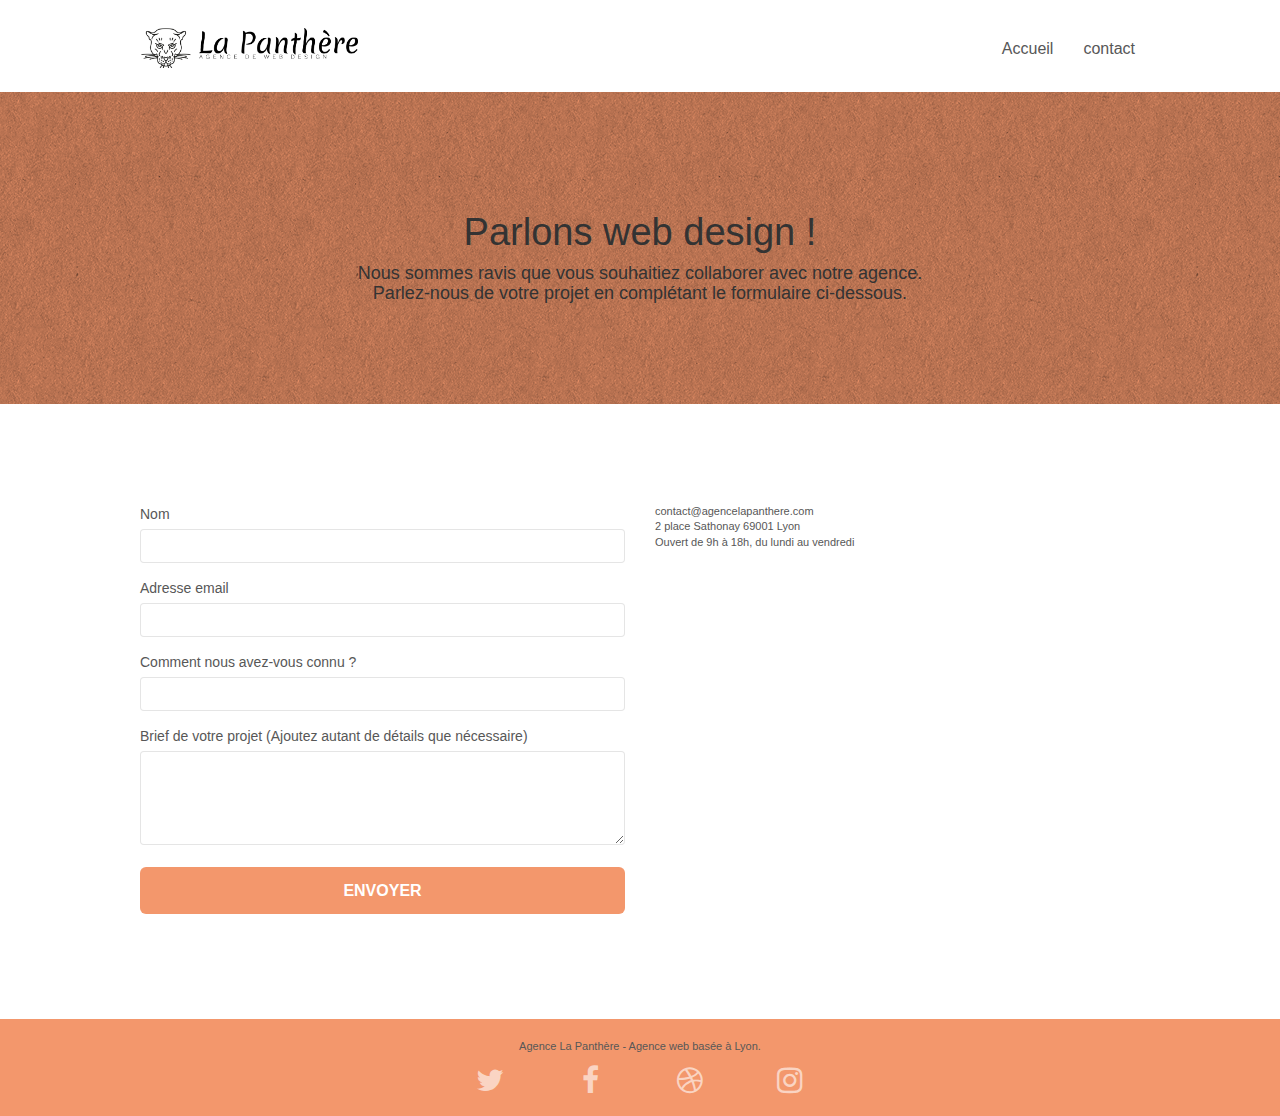
==== commit 05ce922b: "corrections erreurs contraste" ====
--- a/contact.html
+++ b/contact.html
@@ -133,7 +133,7 @@
 	<div class="container bloc-sm">
 		<div class="row">
 			<div class="col-sm-12">
-				<p class="text-center white">
+				<p class="text-center">
 					Agence La Panthère - Agence web basée à Lyon.<br>
 				</p>
 				<div class="row row-no-gutters social">
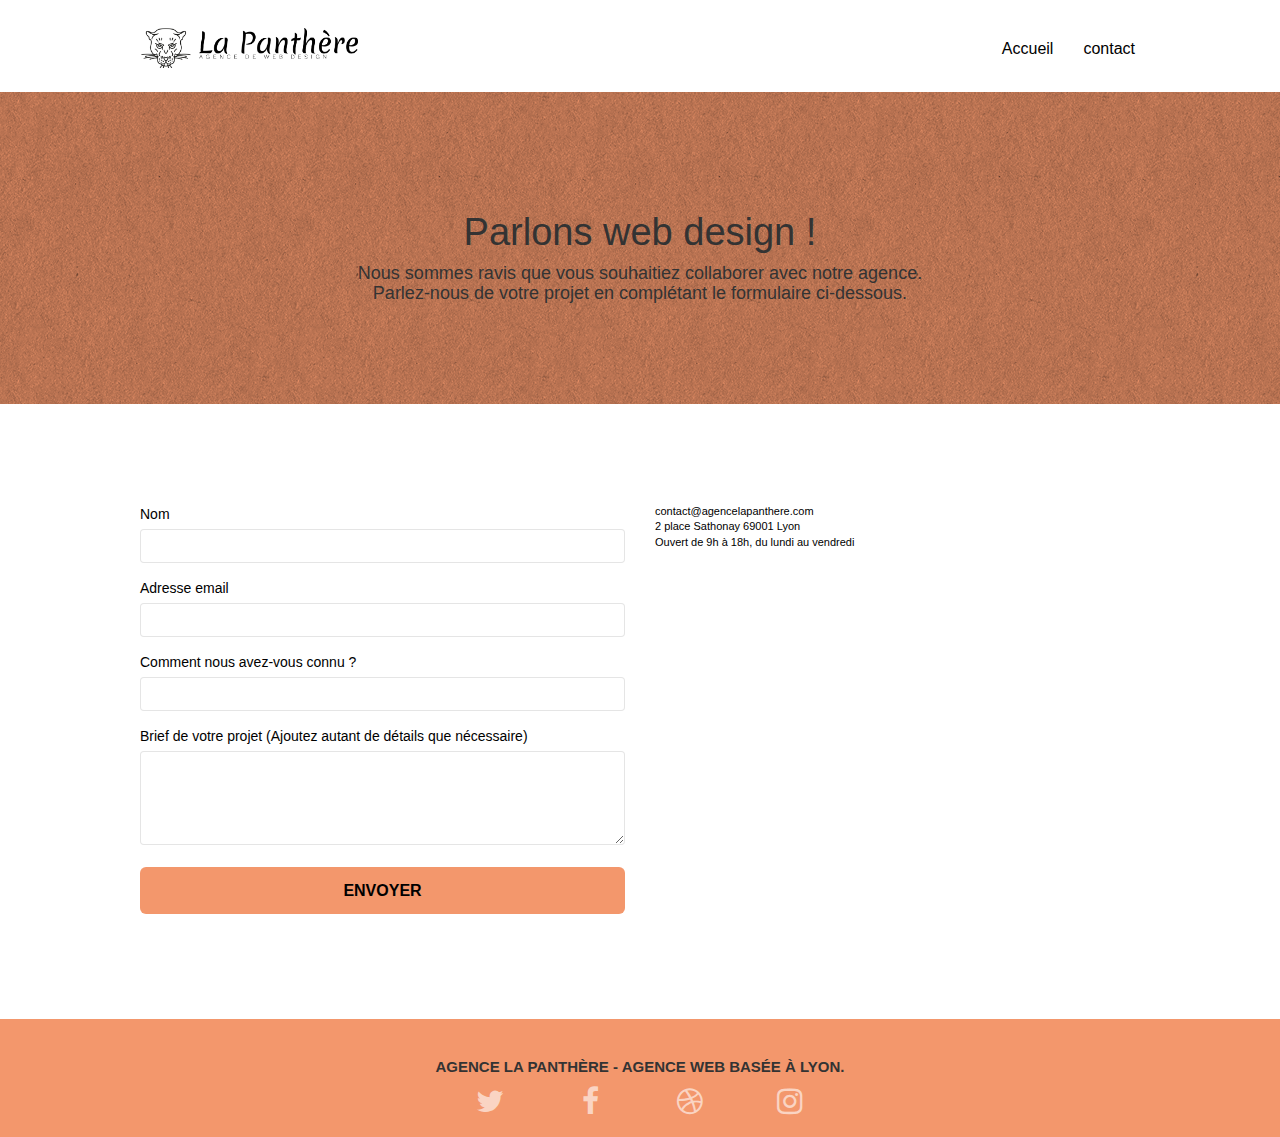
==== commit 3ecba294: "correction erreurs contraste" ====
--- a/contact.html
+++ b/contact.html
@@ -108,7 +108,7 @@
 							Brief de votre projet (Ajoutez autant de détails que nécessaire)<br>
 						</label><textarea id="message" class="form-control" rows="4" cols="50" required></textarea>
 					</div> 
-					<button class="bloc-button btn btn-lg btn-block cta-hero btn-atomic-tangerine" type="submit">
+					<button class="bloc-button btn btn-lg btn-block cta-hero btn-atomic-tangerine2" type="submit">
 						Envoyer
 					</button>
 				</form>
@@ -133,9 +133,9 @@
 	<div class="container bloc-sm">
 		<div class="row">
 			<div class="col-sm-12">
-				<p class="text-center">
+				<h3 class="text-center black">
 					Agence La Panthère - Agence web basée à Lyon.<br>
-				</p>
+				</h3>
 				<div class="row row-no-gutters social">
 					<div class="col-sm-3">
 						<div class="text-center">
--- a/style.css
+++ b/style.css
@@ -651,7 +651,7 @@
 a {
     font-family: "helvetica";
     font-weight: 400;
-    color: #575757!important;
+    color: #000000!important;
 }
 
 .container {
@@ -785,6 +785,16 @@
 }
 
 .btn-atomic-tangerine:hover {
+    background: #c27956!important;
+    color: #FFFFFF!important;
+}
+
+.btn-atomic-tangerine2 {
+    background: #F3976C;
+    color: #000000!important;
+}
+
+.btn-atomic-tangerine2:hover {
     background: #c27956!important;
     color: #FFFFFF!important;
 }
